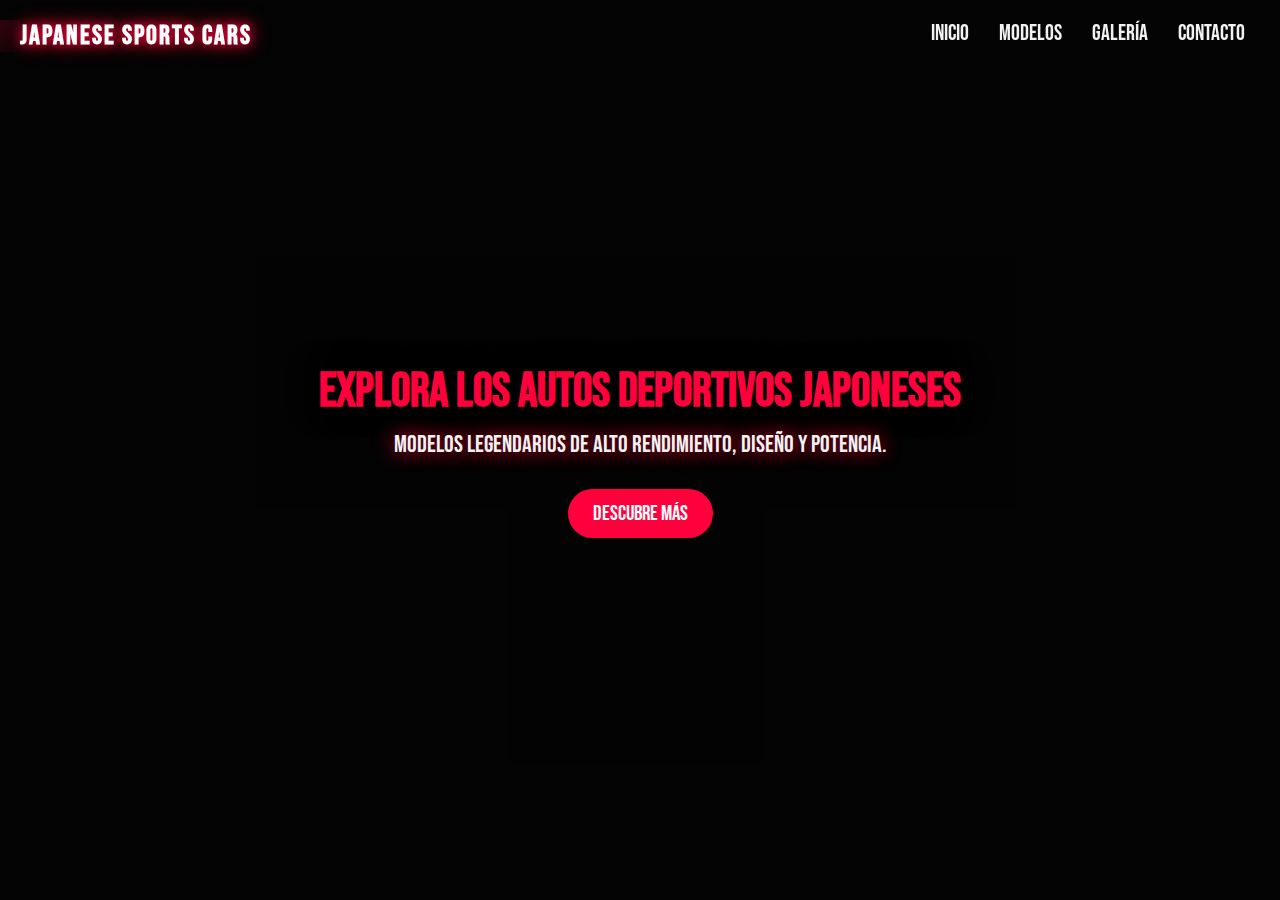
==== index.html @ c14e5458 "SimplePage" ====
<!DOCTYPE html>
<html lang="es">
<head>
    <meta charset="UTF-8">
    <meta name="viewport" content="width=device-width, initial-scale=1.0">
    <link rel="preconnect" href="https://fonts.googleapis.com">
    <link rel="preconnect" href="https://fonts.gstatic.com" crossorigin>
    <link href="https://fonts.googleapis.com/css2?family=Bebas+Neue&display=swap" rel="stylesheet">
    <script src="script.js"></script>
    <title>Autos Deportivos Japoneses</title>
    <link rel="stylesheet" href="style.css">
</head>
<body>
    <header class="header">
        <h1>Japanese Sports Cars</h1>
        
        <!-- Botón de hamburguesa -->
        <div class="menu-toggle">
            <span></span>
            <span></span>
            <span></span>
        </div>
    
        <!-- Menú de navegación -->
        <nav class="nav">
            <a href="#inicio">Inicio</a>
            <a href="modelos.html">Modelos</a>
            <a href="galeria.html">Galería</a>
            <a href="contacto.html">Contacto</a>
        </nav>
    </header>
    <section id="hero" class="hero">
        <h2>Explora los Autos Deportivos Japoneses</h2>
        <p>Modelos legendarios de alto rendimiento, diseño y potencia.</p>
        <a href="galeria.html" class="cta-button">Descubre más</a>
    </section>
    <script>
        // Seleccionar el botón hamburguesa y el menú
        const menuToggle = document.querySelector('.menu-toggle');
        const nav = document.querySelector('.nav');

        // Agregar un evento de clic para alternar la visibilidad del menú
        menuToggle.addEventListener('click', () => {
            nav.classList.toggle('active'); // Muestra u oculta el menú
            menuToggle.classList.toggle('active'); // Cambia el estilo del botón hamburguesa
        });
    </script>
</body>
</html>
---- style.css ----
/* Reset CSS */
* {
    margin: 0;
    padding: 0;
    box-sizing: border-box;
}

/* Estilos Globales */
body, html {
    height: 100%; /* Asegura que la página ocupe toda la altura de la ventana */
    overflow: hidden; /* Evita el scroll */
    font-family: "Bebas Neue", sans-serif;
    font-weight: 400;
    font-style: normal;
    color: #f2f2f2;
    background-color: #121212;
}

/* Header */
.header {
    display: flex;
    justify-content: space-between;
    align-items: center;
    padding: 20px;
    position: absolute; /* Fija el nav sobre la imagen */
    width: 100%;
    z-index: 10; /* Hace que el nav quede sobre el contenido */
    backdrop-filter: blur(5px); /* Efecto de desenfoque */
    top: 0; /* Asegura que esté en la parte superior */
}
.header .logo, h1 {
    font-size: 3em;
    color: #ff003c;
    text-shadow: 
        0 0 5px #ff003c, 
        0 0 10px #ff003c, 
        0 0 20px #ff003c, 
        0 0 40px #ff003c, 
        0 0 80px #ff003c; /* Crea el efecto neón */
    animation: flicker 1.5s infinite alternate;
    font-weight: bold;
    letter-spacing: 2px;
    font-family: 'Bebas Neue', sans-serif; /* Para un estilo más fuerte */
    position: relative;
}

/* Animación de parpadeo */
@keyframes flicker {
    0% { 
        opacity: 1;
        text-shadow: 0 0 5px #ff003c, 0 0 10px #ff003c, 0 0 20px #ff003c, 0 0 40px #ff003c, 0 0 80px #ff003c;
    }
    50% { 
        opacity: 0.8;
        text-shadow: 0 0 3px #ff003c, 0 0 6px #ff003c, 0 0 15px #ff003c, 0 0 30px #ff003c, 0 0 60px #ff003c;
    }
    100% { 
        opacity: 1;
        text-shadow: 0 0 5px #ff003c, 0 0 10px #ff003c, 0 0 20px #ff003c, 0 0 40px #ff003c, 0 0 80px #ff003c;
    }
}
.header .logo, h1::after {
    content: '';
    position: absolute;
    top: 0;
    left: -100%;
    width: 100%;
    height: 100%;
    background: linear-gradient(120deg, transparent, rgba(255, 0, 60, 0.6), transparent);
    animation: lightPass 2s infinite;
}

@keyframes lightPass {
    0% { left: -100%; }
    100% { left: 100%; }
}

/* Logo del Header */
.header h1 {
    color: #ffffff;
    font-size: 20pt;
    text-shadow: 0 0 10px #ff003c, 0 0 20px #ff003c;
}

.nav a {
    color: #f2f2f2;
    margin: 0 15px;
    font-size: 22px;
    text-decoration: none;
    position: relative;
    padding-bottom: 5px; /* Espacio para el subrayado */
    transition: color 0.3s ease;
}

.nav a:hover {
    color: #ff003c; /* Cambia el color del texto al pasar el mouse */
}

/* Efecto de subrayado neon rojo */
.nav a::after {
    content: '';
    position: absolute;
    bottom: 0;
    left: 0;
    width: 100%;
    height: 3px;
    background-color: #ff003c; /* Color rojo neón */
    transform: scaleX(0);
    transform-origin: bottom right;
    transition: transform 0.3s ease-out;
}

.nav a:hover::after {
    transform: scaleX(1); /* Hace que el subrayado se expanda */
    transform-origin: bottom left;
}


/* Hero Section */
.hero {
    display: flex;
    flex-direction: column;
    justify-content: center;
    align-items: center;
    background-image: url(img/fondo-pantalla-onda-sintetica.jpg);
    background-size: cover;
    background-position: center;
    height: 100vh; /* Full viewport height */
    color: #f2f2f2;
    text-align: center;
    padding: 0 20px;
    background-color: rgba(0, 0, 0, 0.678); /* Sombra para mejor legibilidad */
    position: relative;
}
/* Hero Section (Capa oscura) */
.hero::before {
    content: '';
    position: absolute;
    top: 0;
    left: 0;
    right: 0;
    bottom: 0;
    background-color: rgba(0, 0, 0, 0.37); /* Color oscuro con opacidad */
    z-index: 1; /* Asegura que la capa oscura quede sobre la imagen, pero debajo del texto */
}
.hero h2, .hero p {
    position: relative;
    z-index: 2; /* Asegura que el texto quede encima de la capa oscura */
}

.hero h2 {
    font-size: 3em;
    color: #ff003c;
    text-shadow: 0 0 30px #000000;
    margin-bottom: 10px;
}

.hero p {
    font-size: 1.5em;
    margin-bottom: 30px;
    text-shadow: 0 0 20px #ff003c;
}

.cta-button {
    padding: 12px 25px;
    background-color: #ff003c;
    color: #fff;
    text-decoration: none;
    font-size: 1.3em;
    border-radius: 30px;
    transition: background-color 0.3s;
    z-index: 2;
}

.cta-button:hover {
    background-color: #ff3366;
}


/* Grid de Imágenes */
.grid {
    display: grid;
    gap: 15px;
    grid-template-columns: repeat(3, 1fr);
}

.image {
    position: relative;
    overflow: hidden;
    border-radius: 8px;
    height: 250px;
    background-color: #333;
}

.image img {
    width: 100%;
    height: 100%;
    object-fit: cover;
    transition: transform 0.5s ease;
}

.image:hover img {
    transform: scale(1.05);
}

.image:hover {
    box-shadow: 0 0 10px #ff003c, 0 0 20px #ff003c;
}

/* Footer */
.footer {
    background-color: #121212;
    text-align: center;
    padding: 20px;
    color: #fff;
    font-size: 0.9em;
}

/* Responsive: Ajustes para pantallas pequeñas */
@media (max-width: 768px) {
    .header {
        flex-direction: column; /* Apilar el logo y el menú en dispositivos pequeños */
        text-align: center;
    }

    .header h1 {
        font-size: 1.5rem; /* Reducir tamaño del logo */
    }

    /* Menú en hamburguesa */
    .nav {
        display: none; /* Ocultar menú por defecto */
        flex-direction: column;
        gap: 15px;
        margin-top: 20px;
    }

    .nav a {
        font-size: 1.2rem;
    }

    /* Botón hamburguesa */
    .menu-toggle {
        display: block;
        cursor: pointer;
    }

    .menu-toggle span {
        background-color: #fff;
        display: block;
        width: 25px;
        height: 3px;
        margin: 5px auto;
        transition: all 0.3s;
    }

    /* Mostrar el menú cuando se active */
    .nav.active {
        display: flex;
    }

    /* Estilo de la hamburguesa cuando se activa */
    .menu-toggle.active span:nth-child(1) {
        transform: rotate(45deg);
        position: relative;
        top: 8px;
    }

    .menu-toggle.active span:nth-child(2) {
        opacity: 0;
    }

    .menu-toggle.active span:nth-child(3) {
        transform: rotate(-45deg);
        position: relative;
        top: -8px;
    }
}

/* Para pantallas grandes */
@media (min-width: 769px) {
    .nav {
        display: flex;
    }

    .menu-toggle {
        display: none; /* Ocultar el botón de hamburguesa en pantallas grandes */
    }
}
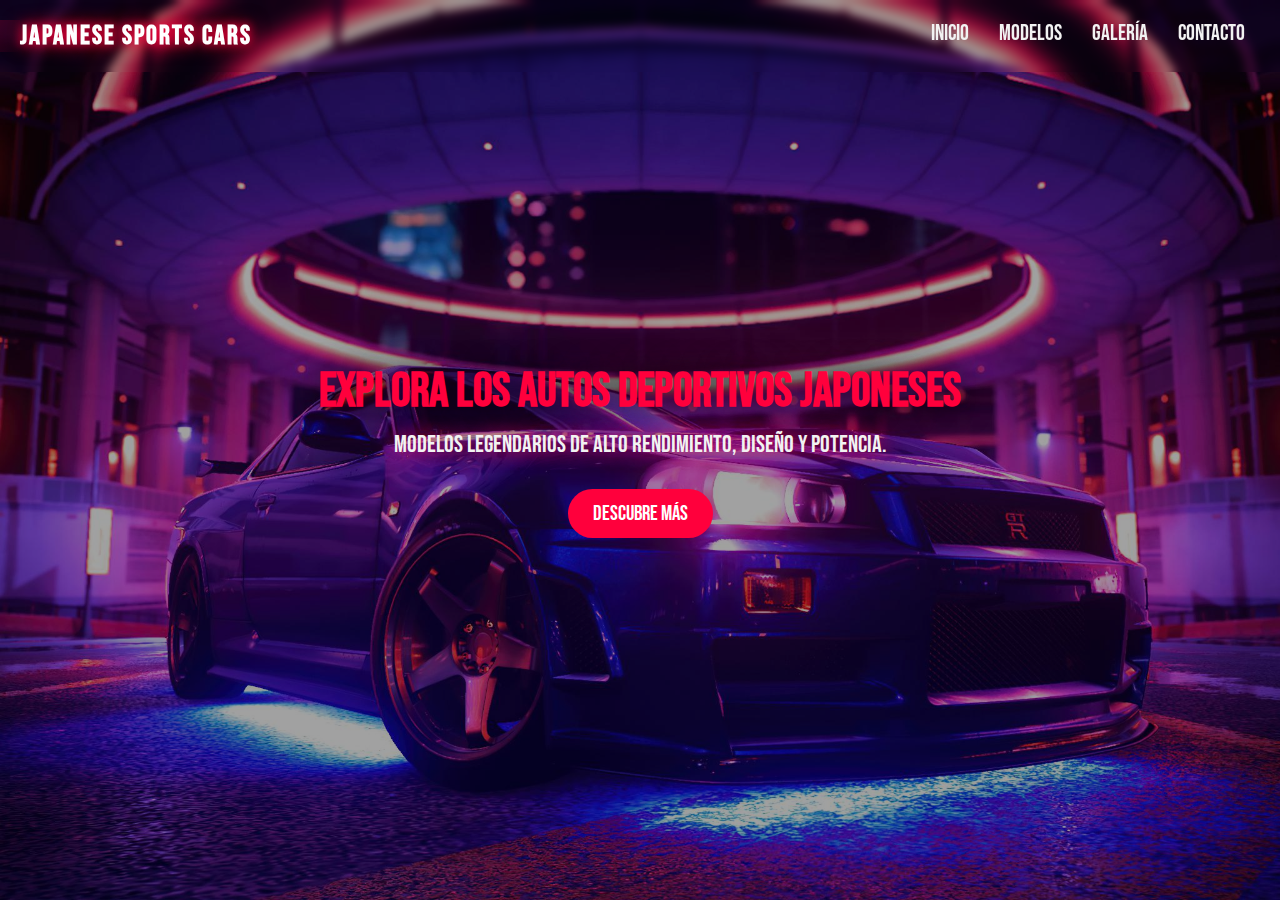
==== commit b81b7aac: "simple page" ====
--- a/index.html
+++ b/index.html
@@ -14,14 +14,14 @@
     <header class="header">
         <h1>Japanese Sports Cars</h1>
         
-        <!-- Botón de hamburguesa -->
+
         <div class="menu-toggle">
             <span></span>
             <span></span>
             <span></span>
         </div>
     
-        <!-- Menú de navegación -->
+
         <nav class="nav">
             <a href="#inicio">Inicio</a>
             <a href="modelos.html">Modelos</a>
@@ -35,14 +35,11 @@
         <a href="galeria.html" class="cta-button">Descubre más</a>
     </section>
     <script>
-        // Seleccionar el botón hamburguesa y el menú
         const menuToggle = document.querySelector('.menu-toggle');
         const nav = document.querySelector('.nav');
-
-        // Agregar un evento de clic para alternar la visibilidad del menú
         menuToggle.addEventListener('click', () => {
-            nav.classList.toggle('active'); // Muestra u oculta el menú
-            menuToggle.classList.toggle('active'); // Cambia el estilo del botón hamburguesa
+            nav.classList.toggle('active');
+            menuToggle.classList.toggle('active');
         });
     </script>
 </body>
--- a/style.css
+++ b/style.css
@@ -1,14 +1,13 @@
-/* Reset CSS */
 * {
     margin: 0;
     padding: 0;
     box-sizing: border-box;
 }
 
-/* Estilos Globales */
+
 body, html {
-    height: 100%; /* Asegura que la página ocupe toda la altura de la ventana */
-    overflow: hidden; /* Evita el scroll */
+    height: 100%; 
+    overflow: hidden; 
     font-family: "Bebas Neue", sans-serif;
     font-weight: 400;
     font-style: normal;
@@ -16,17 +15,16 @@
     background-color: #121212;
 }
 
-/* Header */
 .header {
     display: flex;
     justify-content: space-between;
     align-items: center;
     padding: 20px;
-    position: absolute; /* Fija el nav sobre la imagen */
-    width: 100%;
-    z-index: 10; /* Hace que el nav quede sobre el contenido */
-    backdrop-filter: blur(5px); /* Efecto de desenfoque */
-    top: 0; /* Asegura que esté en la parte superior */
+    position: absolute; 
+    width: 100%;
+    z-index: 10; 
+    backdrop-filter: blur(5px); 
+    top: 0; 
 }
 .header .logo, h1 {
     font-size: 3em;
@@ -36,15 +34,15 @@
         0 0 10px #ff003c, 
         0 0 20px #ff003c, 
         0 0 40px #ff003c, 
-        0 0 80px #ff003c; /* Crea el efecto neón */
+        0 0 80px #ff003c;
     animation: flicker 1.5s infinite alternate;
     font-weight: bold;
     letter-spacing: 2px;
-    font-family: 'Bebas Neue', sans-serif; /* Para un estilo más fuerte */
-    position: relative;
-}
-
-/* Animación de parpadeo */
+    font-family: 'Bebas Neue', sans-serif; 
+    position: relative;
+}
+
+
 @keyframes flicker {
     0% { 
         opacity: 1;
@@ -88,15 +86,15 @@
     font-size: 22px;
     text-decoration: none;
     position: relative;
-    padding-bottom: 5px; /* Espacio para el subrayado */
+    padding-bottom: 5px; 
     transition: color 0.3s ease;
 }
 
 .nav a:hover {
-    color: #ff003c; /* Cambia el color del texto al pasar el mouse */
-}
-
-/* Efecto de subrayado neon rojo */
+    color: #ff003c; 
+}
+
+
 .nav a::after {
     content: '';
     position: absolute;
@@ -104,35 +102,35 @@
     left: 0;
     width: 100%;
     height: 3px;
-    background-color: #ff003c; /* Color rojo neón */
+    background-color: #ff003c; 
     transform: scaleX(0);
     transform-origin: bottom right;
     transition: transform 0.3s ease-out;
 }
 
 .nav a:hover::after {
-    transform: scaleX(1); /* Hace que el subrayado se expanda */
+    transform: scaleX(1); 
     transform-origin: bottom left;
 }
 
 
-/* Hero Section */
+
 .hero {
     display: flex;
     flex-direction: column;
     justify-content: center;
     align-items: center;
-    background-image: url(img/fondo-pantalla-onda-sintetica.jpg);
+    background-image: url(img/vj48h5hjntxa1.jpg);
     background-size: cover;
     background-position: center;
-    height: 100vh; /* Full viewport height */
+    height: 100vh; 
     color: #f2f2f2;
     text-align: center;
     padding: 0 20px;
-    background-color: rgba(0, 0, 0, 0.678); /* Sombra para mejor legibilidad */
-    position: relative;
-}
-/* Hero Section (Capa oscura) */
+    background-color: rgba(0, 0, 0, 0.678); 
+    position: relative;
+}
+
 .hero::before {
     content: '';
     position: absolute;
@@ -140,12 +138,12 @@
     left: 0;
     right: 0;
     bottom: 0;
-    background-color: rgba(0, 0, 0, 0.37); /* Color oscuro con opacidad */
-    z-index: 1; /* Asegura que la capa oscura quede sobre la imagen, pero debajo del texto */
+    background-color: rgba(0, 0, 0, 0.37); 
+    z-index: 1;  
 }
 .hero h2, .hero p {
     position: relative;
-    z-index: 2; /* Asegura que el texto quede encima de la capa oscura */
+    z-index: 2; 
 }
 
 .hero h2 {
@@ -177,7 +175,7 @@
 }
 
 
-/* Grid de Imágenes */
+
 .grid {
     display: grid;
     gap: 15px;
@@ -207,7 +205,7 @@
     box-shadow: 0 0 10px #ff003c, 0 0 20px #ff003c;
 }
 
-/* Footer */
+
 .footer {
     background-color: #121212;
     text-align: center;
@@ -216,20 +214,20 @@
     font-size: 0.9em;
 }
 
-/* Responsive: Ajustes para pantallas pequeñas */
+
 @media (max-width: 768px) {
     .header {
-        flex-direction: column; /* Apilar el logo y el menú en dispositivos pequeños */
+        flex-direction: column;
         text-align: center;
     }
 
     .header h1 {
-        font-size: 1.5rem; /* Reducir tamaño del logo */
-    }
-
-    /* Menú en hamburguesa */
+        font-size: 1.5rem; 
+    }
+
+
     .nav {
-        display: none; /* Ocultar menú por defecto */
+        display: none;
         flex-direction: column;
         gap: 15px;
         margin-top: 20px;
@@ -239,7 +237,7 @@
         font-size: 1.2rem;
     }
 
-    /* Botón hamburguesa */
+
     .menu-toggle {
         display: block;
         cursor: pointer;
@@ -254,12 +252,12 @@
         transition: all 0.3s;
     }
 
-    /* Mostrar el menú cuando se active */
+
     .nav.active {
         display: flex;
     }
 
-    /* Estilo de la hamburguesa cuando se activa */
+
     .menu-toggle.active span:nth-child(1) {
         transform: rotate(45deg);
         position: relative;
@@ -277,13 +275,12 @@
     }
 }
 
-/* Para pantallas grandes */
 @media (min-width: 769px) {
     .nav {
         display: flex;
     }
 
     .menu-toggle {
-        display: none; /* Ocultar el botón de hamburguesa en pantallas grandes */
-    }
-}
+        display: none; 
+    }
+}
